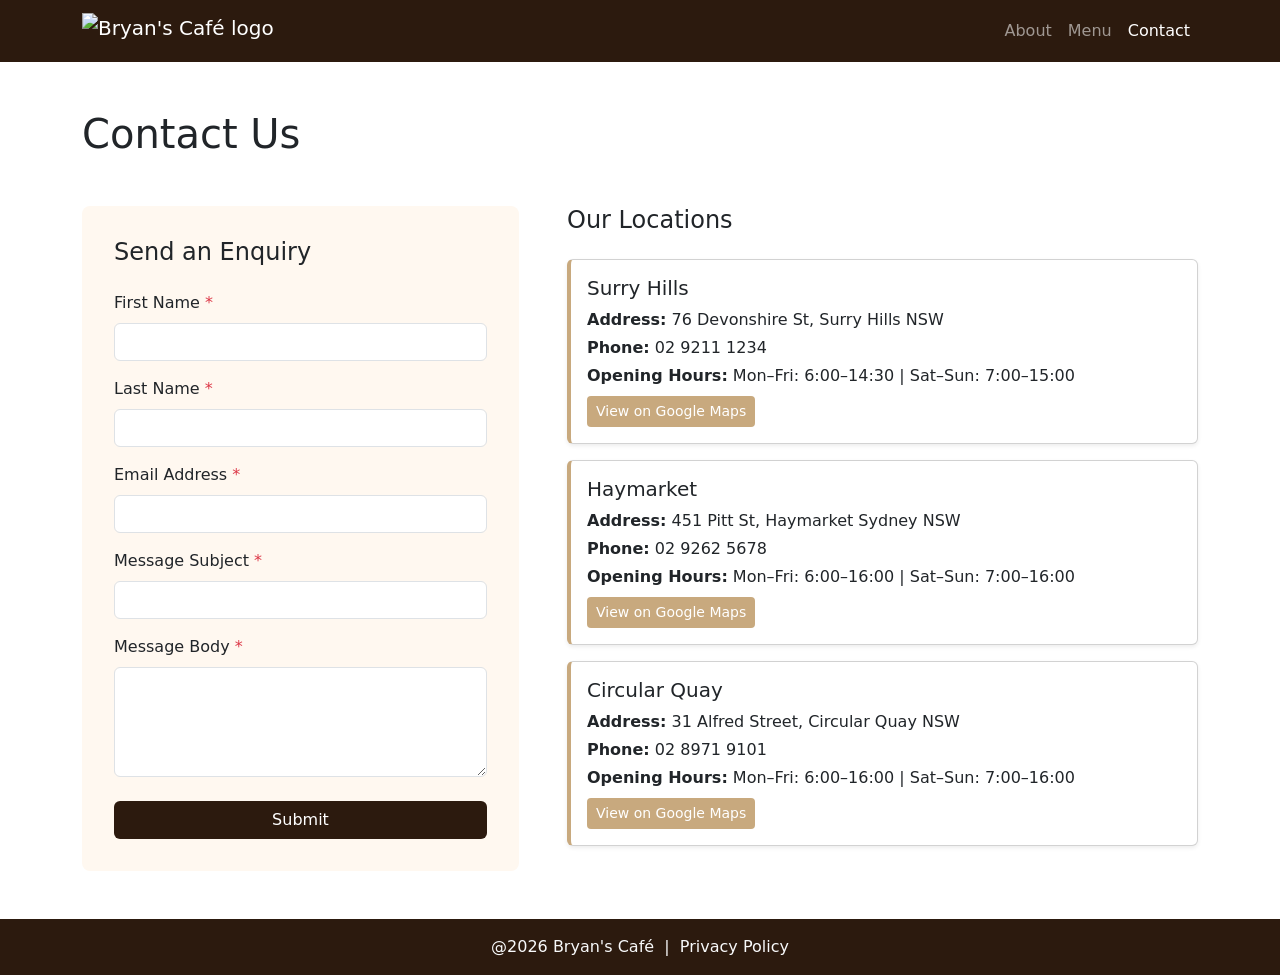
==== contact.html @ fa4077a9 "Add files via upload V1" ====
<!DOCTYPE html>
<html lang="en">
<head>
  <meta charset="UTF-8">
  <meta name="viewport" content="width=device-width, initial-scale=1">
  <title>Contact - Bryan's Café</title>
  <link href="https://cdn.jsdelivr.net/npm/bootstrap@5.3.3/dist/css/bootstrap.min.css" rel="stylesheet">
  <link rel="stylesheet" href="style.css">
</head>
<body>

  <!-- Navigation -->
  <nav class="navbar navbar-expand-lg navbar-dark" style="background-color:#2c1a0e;">
    <div class="container">
      <a class="navbar-brand d-flex align-items-center" href="index.html">
        <img src="images/logo.svg" alt="Bryan's Café logo" height="36">
      </a>
      <button class="navbar-toggler" type="button" data-bs-toggle="collapse" data-bs-target="#navMenu" aria-controls="navMenu" aria-expanded="false" aria-label="Toggle navigation">
        <span class="navbar-toggler-icon"></span>
      </button>
      <div class="collapse navbar-collapse" id="navMenu">
        <ul class="navbar-nav ms-auto">
          <li class="nav-item"><a class="nav-link" href="index.html">About</a></li>
          <li class="nav-item"><a class="nav-link" href="menu.html">Menu</a></li>
          <li class="nav-item"><a class="nav-link active" href="contact.html">Contact</a></li>
        </ul>
      </div>
    </div>
  </nav>

  <!-- Main -->
  <main class="container py-5">
    <h1 class="mb-5">Contact Us</h1>

    <div class="row g-5">

      <!-- Enquiry Form -->
      <div class="col-lg-5">
        <div class="form-section">
          <h2 class="h4 mb-4">Send an Enquiry</h2>
          <form id="enquiryForm" novalidate>
            <div class="mb-3">
              <label for="firstName" class="form-label">First Name <span class="text-danger">*</span></label>
              <input type="text" class="form-control" id="firstName" required>
            </div>
            <div class="mb-3">
              <label for="lastName" class="form-label">Last Name <span class="text-danger">*</span></label>
              <input type="text" class="form-control" id="lastName" required>
            </div>
            <div class="mb-3">
              <label for="email" class="form-label">Email Address <span class="text-danger">*</span></label>
              <input type="email" class="form-control" id="email" required>
            </div>
            <div class="mb-3">
              <label for="subject" class="form-label">Message Subject <span class="text-danger">*</span></label>
              <input type="text" class="form-control" id="subject" required>
            </div>
            <div class="mb-4">
              <label for="message" class="form-label">Message Body <span class="text-danger">*</span></label>
              <textarea class="form-control" id="message" rows="4" required></textarea>
            </div>
            <button type="submit" class="btn w-100 text-white" style="background-color:#2c1a0e;">Submit</button>
          </form>
        </div>
      </div>

      <!-- Branch Info -->
      <div class="col-lg-7">
        <h2 class="h4 mb-4">Our Locations</h2>
        <div id="branchContainer">
          <p class="text-muted">Loading branch information…</p>
        </div>
      </div>

    </div>
  </main>

  <!-- Footer -->
  <footer class="py-3 text-center text-light">
    <p class="mb-0">@<span id="year"></span> Bryan's Café &nbsp;|&nbsp; <a href="privacy.html" target="_blank" class="text-light">Privacy Policy</a></p>
  </footer>

  <script src="https://cdn.jsdelivr.net/npm/bootstrap@5.3.3/dist/js/bootstrap.bundle.min.js"></script>
  <script>
    // Footer year
    document.getElementById('year').textContent = new Date().getFullYear();

    // Form submission
    document.getElementById('enquiryForm').addEventListener('submit', function(e) {
      e.preventDefault();
      var form = this;
      if (!form.checkValidity()) {
        form.classList.add('was-validated');
        return;
      }
      alert('Your message has been sent.');
      form.reset();
      form.classList.remove('was-validated');
    });

    // Load branches from XML
    fetch('branches.xml')
      .then(function(response) { return response.text(); })
      .then(function(data) {
        var parser = new DOMParser();
        var xmlDoc = parser.parseFromString(data, 'text/xml');
        var branches = xmlDoc.getElementsByTagName('branch');
        var container = document.getElementById('branchContainer');
        var html = '';

        for (var i = 0; i < branches.length; i++) {
          var name    = branches[i].getElementsByTagName('name')[0].textContent;
          var address = branches[i].getElementsByTagName('address')[0].textContent;
          var phone   = branches[i].getElementsByTagName('phone')[0].textContent;
          var hours   = branches[i].getElementsByTagName('hours')[0].textContent;
          var maplink = branches[i].getElementsByTagName('maplink')[0].textContent;

          html += '<div class="card branch-card mb-3 shadow-sm">' +
            '<div class="card-body">' +
            '<h5 class="card-title">' + name + '</h5>' +
            '<p class="mb-1"><strong>Address:</strong> ' + address + '</p>' +
            '<p class="mb-1"><strong>Phone:</strong> ' + phone + '</p>' +
            '<p class="mb-2"><strong>Opening Hours:</strong> ' + hours + '</p>' +
            '<a href="' + maplink + '" target="_blank" class="btn btn-sm text-white" style="background-color:#c8a97e;">View on Google Maps</a>' +
            '</div></div>';
        }
        container.innerHTML = html;
      })
      .catch(function(err) {
        document.getElementById('branchContainer').innerHTML =
          '<p class="text-danger">Unable to load branch information. Please ensure the page is served from a web server.</p>';
      });
  </script>
</body>
</html>
---- style.css ----
/* ── Bryan's Café – shared stylesheet ── */

/* Navbar */
.navbar-brand img { margin-right: 8px; }

/* Hero banner */
.hero-banner {
  width: 100%;
  max-height: 420px;
  object-fit: cover;
  display: block;
}

/* About / History sections */
.section-img {
  width: 100%;
  height: 300px;
  object-fit: cover;
  border-radius: 8px;
}

/* Menu cards */
.menu-card-img {
  height: 180px;
  object-fit: cover;
}

.section-heading {
  background-color: #2c1a0e;
  color: #f5e6d3;
  padding: 10px 20px;
  border-radius: 6px;
  margin: 32px 0 16px;
}

/* Branch cards */
.branch-card { border-left: 4px solid #c8a97e; }

/* Footer */
footer { background-color: #2c1a0e !important; }
footer a { text-decoration: none; }
footer a:hover { text-decoration: underline; }

/* Contact form */
.form-section { background-color: #fff8f0; border-radius: 8px; padding: 32px; }

/* Privacy page */
.privacy-content { max-width: 860px; margin: 0 auto; }
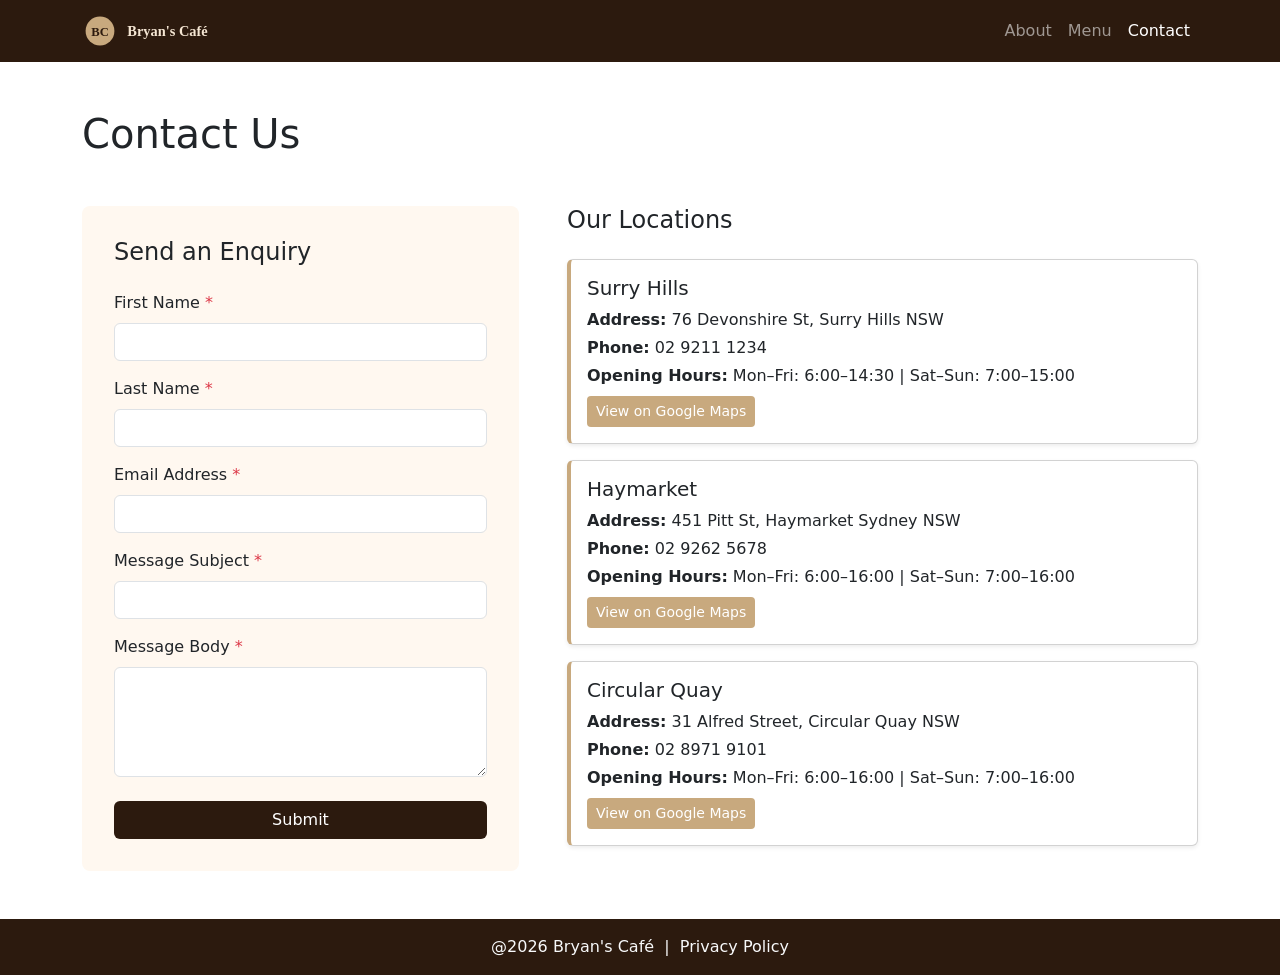
==== commit c9a81903: "Fix logo image path in contact.html" ====
--- a/contact.html
+++ b/contact.html
@@ -13,7 +13,7 @@
   <nav class="navbar navbar-expand-lg navbar-dark" style="background-color:#2c1a0e;">
     <div class="container">
       <a class="navbar-brand d-flex align-items-center" href="index.html">
-        <img src="images/logo.svg" alt="Bryan's Café logo" height="36">
+        <img src="image/logo.svg" alt="Bryan's Café logo" height="36">
       </a>
       <button class="navbar-toggler" type="button" data-bs-toggle="collapse" data-bs-target="#navMenu" aria-controls="navMenu" aria-expanded="false" aria-label="Toggle navigation">
         <span class="navbar-toggler-icon"></span>
